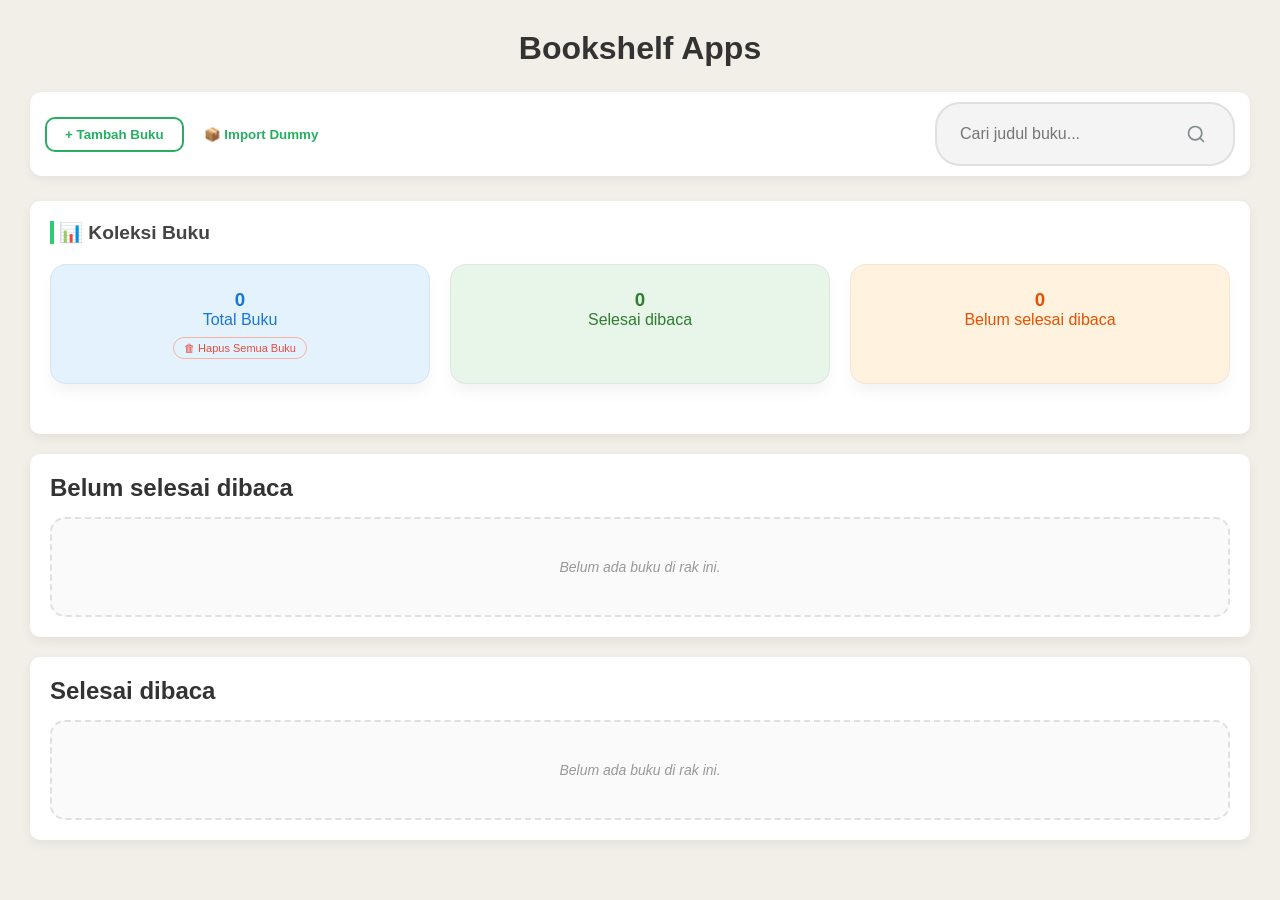
==== Dicoding Project/index.html @ 73decc6f "Fixed almost all" ====
<!DOCTYPE html>
<html lang="id">
  <head>
    <meta charset="UTF-8">
    <meta name="viewport" content="width=device-width, initial-scale=1.0">
    <title>Bookshelf Apps</title>
    <link rel="stylesheet" href="style.css">
    <script defer src="seed.js"></script>
    <script defer src="main.js"></script>
  </head>

  <div id="toast"></div>

  <body>

    <h1>Bookshelf Apps</h1>

    <!-- Search masih butuh perbaikan, target pengen jadiin form dan kliik baru kluar output -->
    <section class="top-bar">
      <button id="openAddModal" class="add-book"> + Tambah Buku</button>
      <button id="btnImport" class="action-btn-outline">📦 Import Dummy</button>

      <div class="search-section">
        <form id="searchBook" data-testid="searchBookForm" class="search-bar">
          <input id="searchBookTitle" type="text" 
          data-testid="searchBookFormTitleInput" placeholder="Cari judul buku..."/>
          <button id="searchSubmit" type="submit" data-testid="searchBookFormSubmitButton">
            <svg width="20" height="20" viewBox="0 0 24 24" fill="none" stroke="currentColor" stroke-width="2" stroke-linecap="round" stroke-linejoin="round">
                  <circle cx="11" cy="11" r="8"></circle>
                  <line x1="21" y1="21" x2="16.65" y2="16.65"></line>
              </svg>
          </button>
        </form>
      </div>
    </section>


    <section> 
      <h2 class="stats-title">📊 Koleksi Buku</h2>
      <div class="stats">
        
        <div class="stat">
          <h3 id="totalBooks">0</h3>
          <p>Total Buku</p>
          <button class="delete-shelf-btn" id="resetBooks">🗑 Hapus Semua Buku</button>
        </div>

        <div class="stat">
          <h3 id="completeBooks">0</h3>
          <p>Selesai dibaca</p>
          <button class="delete-shelf-btn" id="clearComplete">🗑 Hapus semua buku yang sudah selesai dibaca</button>
        </div>

        <div class="stat">
          <h3 id="incompleteBooks">0</h3>
          <p>Belum selesai dibaca</p>
          <button class="delete-shelf-btn" id="clearIncomplete">🗑 Hapus semua buku yang belum selesai dibaca</button>
        </div>
      </div>
    </section>

    <div class="bookshelf-container">
      <section class="shelf">
        <div class="shelf-header">
          <h2>Belum selesai dibaca</h2>
          <button class="bulk-btn-complete" id="markAllComplete">
            ✔ Mark all as read
          </button>
        </div>

        <div id="incompleteBookList" data-testid="incompleteBookList">  </div>

      </section>

      <section class="shelf">
        <div class="shelf-header">
          <h2>Selesai dibaca</h2>
          <button class="bulk-btn-incomplete" id="markAllIncomplete">
             Mark all as unread
          </button>
        </div>
        <div id="completeBookList" data-testid="completeBookList"></div>
      </section>
    </div>

    <div id="addBookModal" class="modal">
      <div class="modal-content">
        <h2>Tambah Buku</h2>
        <form id="bookForm" class="book-form" data-testid="bookForm">

          <label for="bookFormTitle">Judul</label>
          <input id="bookFormTitle"  type="text" 
          placeholder="Judul buku*"required data-testid="bookFormTitleInput">

          <label for="bookFormAuthor">Penulis</label>
          <input id="bookFormAuthor" type="text"  
          placeholder="Penulis*" required data-testid="bookFormAuthorInput">

          <label for="bookFormAuthor">Tahun</label>
          <input id="bookFormYear" type="number" 
          placeholder="Tahun*" required data-testid="bookFormYearInput">

          <label for="bookFormCover">Link Cover Buku</label>
          <input id="bookFormCover" type="url" placeholder="https://example.com/image.jpg">

          <p>* Wajib diisi</p>

          <label>
            <input id="bookFormIsComplete" type="checkbox" 
            data-testid="bookFormIsCompleteCheckbox" class="checkbox-status">
            Selesai dibaca
          </label> 
          <div class="modal-buttons">
            <button id="closeAddModal" type="button" class="btn-cancel">Batal</button>
            <button id="bookFormSubmit" type="submit" class="btn-submit" data-testid="bookFormSubmitButton">
               Tambahkan Buku
            </button>
          </div>
        </form>
      </div>
    </div>

    <div id="editModal" class="modal">
      <div class="modal-content">
        <h2>Edit Buku</h2>

        <input id="editTitle" type="text" placeholder="Judul Buku" required>
        <input id="editAuthor" type="text" placeholder="Penulis" required>
        <input id="editYear" type="number" placeholder="Tahun" required>
        <input id="editCover" type="url" placeholder="Link Cover Buku">

        <label>
          <input id="editComplete" type="checkbox" class="checkbox-status">
          Selesai dibaca
        </label>

        <div class="modal-buttons">
          <button id="saveEdit" type="submit" class="btn-submit">Simpan</button>
          <button type="button" class="btn-cancel" id="closeEditModal">Batal</button>
        </div>
      </div>
    </div>
  </body>
</html>
---- Dicoding Project/style.css ----
*{
box-sizing:border-box;
margin:0;
padding:0;
font-family:Segoe UI,Arial,sans-serif;
}

/* BODY */
body{
background:#f2efe8;
padding:30px;
color:#333;
}

/* TITLE */
h1{
text-align:center;
margin-bottom:25px;
font-weight:600;
}

/* BUTTON */
button{
padding:8px 12px;
border:none;
border-radius:6px;
cursor:pointer;
}

/* ACTION BUTTONS */
.action-btn-outline {
    padding: 10px;
    border-radius: 10px;
    border: 1px solid var(--border-color);
    background: var(--card-bg);
    cursor: pointer;
    transition: 0.3s;
    font-weight: 600;
    color: #27ae60;
    border-color: #27ae60;
}

section{
gap: 20px;
background:white;
padding:20px;
border-radius:10px;
margin-bottom:20px;
box-shadow:0 4px 12px rgba(0,0,0,0.06);
}

.top-bar {
    display: flex;
    gap: 10px;
    align-items: center;
    background: white;
    padding: 10px 15px;
    border-radius: 12px;
    box-shadow: 0 4px 10px rgba(0,0,0,0.05);
    margin-bottom: 25px;
}

.search-section {
    margin-left: auto; 
    width: 300px;
}

.search-bar {
    display: flex;
    align-items: center;
    background-color: #f4f4f4;
    border: 2px solid #e0e0e0;
    border-radius: 25px;
    padding: 5px 15px;
    transition: all 0.3s ease;
}

.search-bar input {
    border: none;
    background: transparent;
    padding: 8px;
    width: 100%;
    outline: none;
    font-size: 1rem;
}

.search-bar button {
    background: none;
    border: none;
    cursor: pointer;
    color: #7f8c8d;
    display: flex;
    align-items: center;
    justify-content: center;
    transition: color 0.3s;
}

.search-bar button:hover {
    color: #2ecc71;
}

/* STATS */
.stats {
    display: grid;
    grid-template-columns: repeat(3, 1fr);
    gap: 20px;
    margin-bottom: 30px;
}

.stats-title {
    font-size: 1.2rem;
    font-weight: 600;
    color: #444;
    margin-bottom: 20px;
    padding-left: 5px; 
    border-left: 4px solid #2ecc71; 
}

.stat {
    flex: 1;
    padding: 24px;
    margin: 0; 
    width: 100%;
    border-radius: 16px;
    text-align: center;
    transition: all 0.3s ease;
    border: 1px solid rgba(0,0,0,0.05); /* Border sangat tipis */
    box-shadow: 0 10px 15px -3px rgba(0, 0, 0, 0.05);
}

.stat:nth-child(1) { background-color: #e3f2fd; color: #1976d2; } /* Total */
.stat:nth-child(2) { background-color: #e8f5e9; color: #2e7d32; } /* Selesai */
.stat:nth-child(3) { background-color: #fff3e0; color: #e65100; } /* Belum Selesai */

.stat:hover {
    transform: translateY(-5px); /* Efek interaktif saat mouse di atasnya */
}

/* Delete Buttons in Stats */
.delete-shelf-btn {
    background: transparent;
    color: #e74c3c;
    border: 1px solid #fab1a0;
    padding: 4px 10px;
    border-radius: 15px;
    font-size: 11px;
    margin-top: 8px;
    cursor: pointer;
    transition: 0.2s;
}

.delete-shelf-btn:hover {
    background: #e74c3c;
    color: white;
}

.add-book {
    background: white;
    color: #27ae60;
    border: 2px solid #27ae60;
    padding: 8px 18px;
    border-radius: 10px;
    display: flex;
    align-items: center;
    gap: 8px;
    font-weight: bold;
}

.add-book:hover {
    color: #27ae60;
}

.modal button{
width:100%;
margin-top:10px;
padding:12px;
font-size:15px;
font-weight:600;
border:none;
border-radius:8px;
cursor:pointer;
box-shadow:0 4px 10px rgba(0,0,0,0.15);
}

.modal button:hover{
transform:translateY(-1px);
box-shadow:0 6px 14px rgba(0,0,0,0.18);
}

.modal button:active{
transform:scale(0.98);
}

/* INPUT */
input{
width:100%;
padding:10px;
margin:8px 0;
border:1px solid #ddd;
border-radius:6px;
}

/* EMPTY STATE */
.empty-state {
    grid-column: 1 / -1;
    width: 100%;
    padding: 40px 20px;
    text-align: center;
    border: 2px dashed #e0e0e0;
    border-radius: 15px;
    background-color: #fafafa;
}

.empty-state p {
    color: #999;
    font-size: 14px;
    font-style: italic;
    margin: 0;
}

/* BOOK GRID / SHELF */
#incompleteBookList,
#completeBookList{
display:grid;
grid-template-columns:repeat(auto-fill,minmax(160px,1fr));
gap:20px;
margin-top:15px;
}

.bulk-btn-incomplete{
background:#fff3e0;
color:#e65100;
}

.bulk-btn-incomplete:hover{
background:#e65100;
color:white;
}

.bulk-btn-complete{
background:#4CAF50;
color:white;
}

.bulk-btn-complete:hover{
background:#43a047;
}

.shelf-header{
display:flex;
align-items:center;
justify-content:space-between;
margin-bottom:15px;
}

/* BOOK CARD */
.book { 
position:relative;
display:flex;
flex-direction:column;
background: #ffffff;
padding: 10px;
border-radius: 15px;
transition:0.2s;
z-index:1;
}

.book:hover{
transform:translateY(-5px);
z-index: 50;
}

.book img{
width:100%;
height:220px;
object-fit:cover;
background-color: #cfcfcf;
border-radius:8px;
box-shadow:
0 8px 15px rgba(0,0,0,0.25);
margin-bottom:8px;
}

.book:hover img{
transform:scale(1.02);
}

.book h3 {
    font-size: 15px;
    margin: 10px 0 4px 0;
    color: #333;
    display: -webkit-box;
    -webkit-line-clamp: 1;
    -webkit-box-orient: vertical;
    overflow: hidden;
}

.book:hover h3 {
    -webkit-line-clamp: unset; /* Lepas batasannya pas hover */
    overflow: visible;
    white-space: normal;
}

.book p{
font-size:12px;
color:#777;
margin: 2px 0;
}

.menu-button{
position:absolute;
top:8px;
right:8px;
border:none;
background:none;
font-size:18px;
cursor:pointer;
opacity:0;
transition:0.2s;
z-index: 10;
}

.book:hover .menu-button{
opacity:1;
}

 /* BOOK MENU BUTTON */

.menu-button{
position:absolute;
top:8px;
right:8px;

background:rgba(0,0,0,0.5);
color:white;

border:none;
border-radius:6px;

width:26px;
height:26px;

display:flex;
align-items:center;
justify-content:center;

opacity:0;
transition:0.2s;
}

.book:hover .menu-button{
opacity:1;
}

/* DROPDOWN MENU */
.dropdown-menu{
position:absolute;
top:38px;
right:8px;
background:white;
border-radius:8px;
box-shadow:0 6px 20px rgba(0,0,0,0.15);
display:none;
flex-direction:column;
overflow:hidden;
z-index:10;
}

.dropdown-menu button{
padding:8px 12px;
background:none;
border:none;
text-align:left;
font-size:13px;
cursor:pointer;
}

.dropdown-menu button:hover{
background:#f3f3f3;
}

.dropdown-menu.show{
display:flex;
}


/* TOGGLE MARK BUTTON  */
.toggle-btn{
position:absolute;
display:flex;
align-items:center;
justify-content:center;
width:30px;
height:30px;
border:none;
font-size:14px;
color:#fff;
box-shadow:0 4px 10px rgba(0,0,0,0.25);
transition:0.2s;
z-index:999;
}

.toggle-btn.incomplete, 
.toggle-btn.complete:hover{
background-color: #ccc;
}

.toggle-btn.complete, 
.toggle-btn.incomplete:hover{
background:#4CAF50;
}

.toggle-btn::after{
content:attr(data-tooltip);
position:absolute;
transform:translateX(-50%);
bottom:110%;
left:90%;
padding:4px 8px;
border-radius:5px;
font-size:11px;
background:#333;
color:white;
white-space:nowrap;
opacity:0;
pointer-events:none;
transition:0.5s;
z-index:1;
}

.toggle-btn:hover::after{
opacity:1;
transition-delay:1.0s;
}

/* MODAL */
.modal {
    display: none; 
    position: fixed;
    z-index: 500;
    left: 0;
    top: 0;
    width: 100%;
    height: 100%;
    background-color: rgba(0, 0, 0, 0.5);
    backdrop-filter: blur(4px);
    align-items: center;
    justify-content: center;
}
/* Animasi untuk modal muncul dengan efek slide down */
@keyframes slideDown {
    from { transform: translateY(-30px); opacity: 0; }
    to { transform: translateY(0); opacity: 1; }
}

/* MODAL BOX */
.modal-content {
    background-color: #ffffff;
    padding: 30px;
    border-radius: 20px;
    width: 90%;
    max-width: 420px;
    box-shadow: 0 15px 35px rgba(0,0,0,0.2);
    animation: slideDown 0.5s ease-out;
}

/* MODAL TITLE */
.modal-content h2 {
    margin-top: 0;
    margin-bottom: 20px;
    font-size: 22px;
    text-align: center;
    color: #333;
}

/* MODAL INPUT */
.modal input {
    padding: 12px 15px;
    border: 1.5px solid #eee;
    border-radius: 12px;
    font-size: 14px;
    background-color: #f9f9f9;
    transition: all 0.2s ease;
}

.modal input:focus {
    outline: none;
    border-color: #2ecc71;
    background-color: #fff;
    box-shadow: 0 0 0 4px rgba(46, 204, 113, 0.1);
}

/* Checkbox Section */
.checkbox-status {
    margin: 0;
    width: 16px;
    height: 16px;
    cursor:pointer;
}

.modal-content p {
    margin: 0 0 20px 0;
    font-size: 12px;
    color: #e74c3c;
    font-style: italic;
}

.modal-buttons {
    display: flex;
    gap: 12px;
    margin-top: 25px;
}

.btn-submit {
    flex: 2;
    background-color: #2ecc71;
    color: white;
    border: none;
    padding: 12px;
    border-radius: 12px;
    font-weight: bold;
    cursor: pointer;
    transition: 0.3s;
}

.btn-submit:hover {
    background-color: #27ae60;
    transform: translateY(-2px);
}

.btn-cancel {
    flex: 1;
    background-color: #f5f5f5;
    color: #777;
    border: none;
    padding: 10px;
    border-radius: 12px;
    font-weight: 600;
    cursor: pointer;
    align-items: center;
}

.btn-cancel:hover {
    background-color: #eee;
}

/* TOAST NOTIFICATION */
#toast{
position:fixed;
bottom:30px;
right:30px;
background:#4CAF50;
color:white;
padding:12px 18px;
border-radius:8px;
font-size:14px;
font-weight:500;
box-shadow:0 6px 15px rgba(0,0,0,0.2);
opacity:0;
transform:translateY(20px);
transition:0.3s;
z-index:999;
}

#toast.show{
opacity:1;
transform:translateY(0);
}

/* --- MOBILE OPTIMIZATION --- */

@media (max-width: 768px) {
    body {
        padding: 15px; 
    }

    .top-bar {
        display:flex;
        flex-direction: column;
        align-items: center;
        padding: 15px;
        gap: 15px;
    }

    .search-section {
        margin-left: 0;
        width: 100%; 
    }

    .stats {
        grid-template-columns: 1fr;
        gap: 10px;
    }
    
    .stat {
        margin-bottom: 10px;
        padding: 15px;
    }
}

@media (max-width: 480px) {
    #incompleteBookList,
    #completeBookList {
        grid-template-columns: repeat(2, 1fr); 
        gap: 12px;
    }

    .book img {
        height: 180px;
    }

    .menu-button {
        opacity: 1;
        width: 32px; 
        height: 32px;
    }

    h1 {
        font-size: 1.5rem;
    }
}
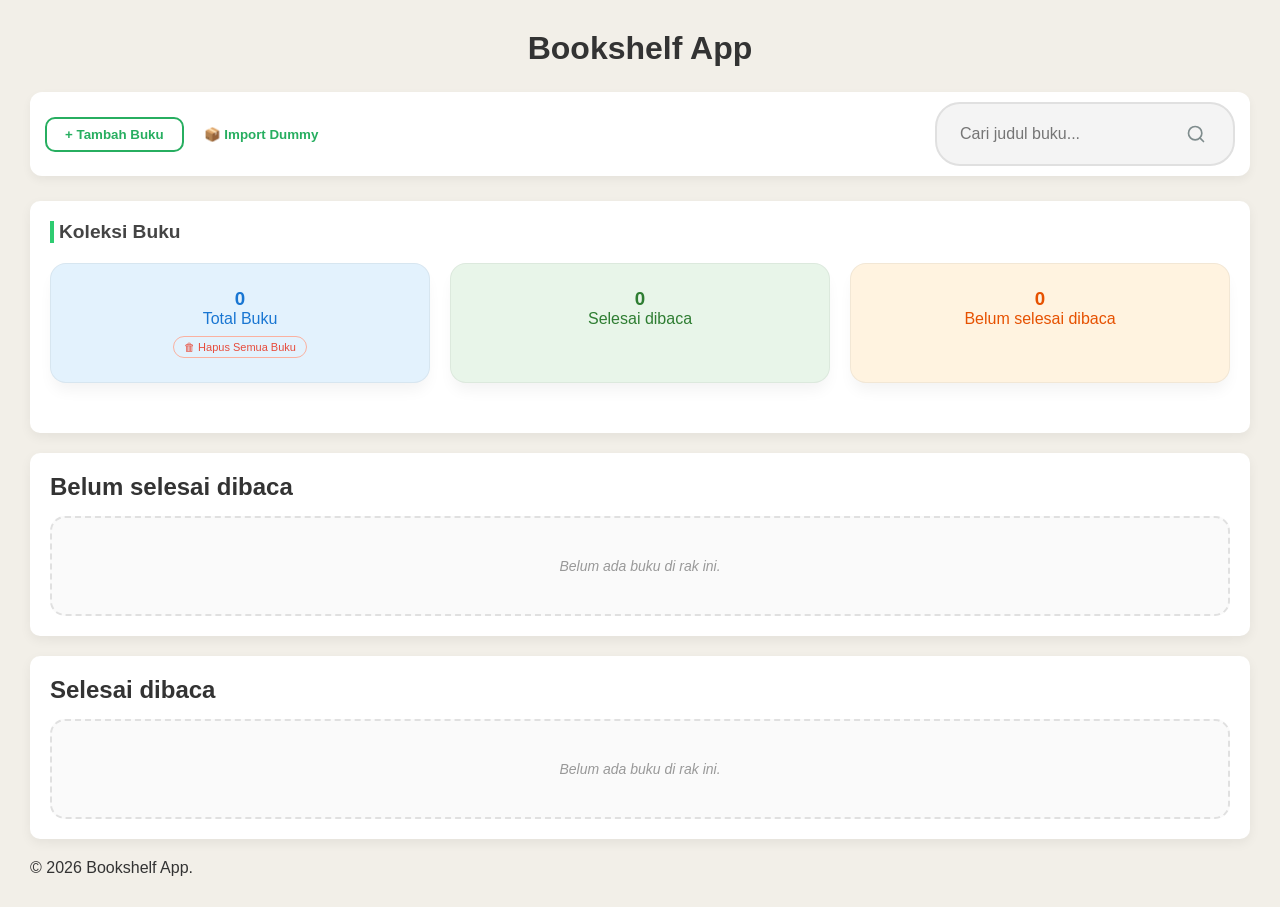
==== commit bc317f0c: "Update project like the template" ====
--- a/Dicoding Project/index.html
+++ b/Dicoding Project/index.html
@@ -1,66 +1,68 @@
 <!DOCTYPE html>
 <html lang="id">
+
   <head>
     <meta charset="UTF-8">
     <meta name="viewport" content="width=device-width, initial-scale=1.0">
-    <title>Bookshelf Apps</title>
+    <title>Bookshelf App</title>
+
+    <!-- Impor script kamu di sini -->
+    <!-- Lampirkan `defer` jika pemanggilan dilakukan dalam <head> -->
     <link rel="stylesheet" href="style.css">
     <script defer src="seed.js"></script>
     <script defer src="main.js"></script>
   </head>
 
-  <div id="toast"></div>
+  <body>
+    <header>
+      <h1>Bookshelf App</h1>
+    </header>
+    
+    <div id="toast"></div>
+    
+    <main>
+      <section id="action" class="top-bar">
+        <button id="openAddModal" class="add-book"> + Tambah Buku</button>
+        <button id="btnImport" class="action-btn-outline">📦 Import Dummy</button>
 
-  <body>
+        <div class="search-section">
+          <form id="searchBook" data-testid="searchBookForm" class="search-bar">
+            <input id="searchBookTitle" type="text" 
+            data-testid="searchBookFormTitleInput" placeholder="Cari judul buku..."/>
+            <button id="searchSubmit" type="submit" data-testid="searchBookFormSubmitButton">
+              <svg width="20" height="20" viewBox="0 0 24 24" fill="none" stroke="currentColor" stroke-width="2" stroke-linecap="round" stroke-linejoin="round">
+                    <circle cx="11" cy="11" r="8"></circle>
+                    <line x1="21" y1="21" x2="16.65" y2="16.65"></line>
+                </svg>
+            </button>
+          </form>
+        </div>
+      </section>
 
-    <h1>Bookshelf Apps</h1>
+      <section id="statsSection"> 
+        <h2 class="stats-title"> Koleksi Buku</h2>
+        <div class="stats-section">
+          <div class="stat">
+            <h3 id="totalBooks">0</h3>
+            <p>Total Buku</p>
+            <button class="delete-shelf-btn" id="resetBooks">🗑 Hapus Semua Buku</button>
+          </div>
 
-    <!-- Search masih butuh perbaikan, target pengen jadiin form dan kliik baru kluar output -->
-    <section class="top-bar">
-      <button id="openAddModal" class="add-book"> + Tambah Buku</button>
-      <button id="btnImport" class="action-btn-outline">📦 Import Dummy</button>
+          <div class="stat">
+            <h3 id="completeBooks">0</h3>
+            <p>Selesai dibaca</p>
+            <button class="delete-shelf-btn" id="clearComplete">🗑 Hapus semua buku yang sudah selesai dibaca</button>
+          </div>
 
-      <div class="search-section">
-        <form id="searchBook" data-testid="searchBookForm" class="search-bar">
-          <input id="searchBookTitle" type="text" 
-          data-testid="searchBookFormTitleInput" placeholder="Cari judul buku..."/>
-          <button id="searchSubmit" type="submit" data-testid="searchBookFormSubmitButton">
-            <svg width="20" height="20" viewBox="0 0 24 24" fill="none" stroke="currentColor" stroke-width="2" stroke-linecap="round" stroke-linejoin="round">
-                  <circle cx="11" cy="11" r="8"></circle>
-                  <line x1="21" y1="21" x2="16.65" y2="16.65"></line>
-              </svg>
-          </button>
-        </form>
-      </div>
-    </section>
+          <div class="stat">
+            <h3 id="incompleteBooks">0</h3>
+            <p>Belum selesai dibaca</p>
+            <button class="delete-shelf-btn" id="clearIncomplete">🗑 Hapus semua buku yang belum selesai dibaca</button>
+          </div>
+        </div>
+      </section>
 
-
-    <section> 
-      <h2 class="stats-title">📊 Koleksi Buku</h2>
-      <div class="stats">
-        
-        <div class="stat">
-          <h3 id="totalBooks">0</h3>
-          <p>Total Buku</p>
-          <button class="delete-shelf-btn" id="resetBooks">🗑 Hapus Semua Buku</button>
-        </div>
-
-        <div class="stat">
-          <h3 id="completeBooks">0</h3>
-          <p>Selesai dibaca</p>
-          <button class="delete-shelf-btn" id="clearComplete">🗑 Hapus semua buku yang sudah selesai dibaca</button>
-        </div>
-
-        <div class="stat">
-          <h3 id="incompleteBooks">0</h3>
-          <p>Belum selesai dibaca</p>
-          <button class="delete-shelf-btn" id="clearIncomplete">🗑 Hapus semua buku yang belum selesai dibaca</button>
-        </div>
-      </div>
-    </section>
-
-    <div class="bookshelf-container">
-      <section class="shelf">
+      <section id="incompleteBooks" class="shelf">
         <div class="shelf-header">
           <h2>Belum selesai dibaca</h2>
           <button class="bulk-btn-complete" id="markAllComplete">
@@ -69,65 +71,78 @@
         </div>
 
         <div id="incompleteBookList" data-testid="incompleteBookList">  </div>
-
       </section>
 
-      <section class="shelf">
+      <section id="completeBooks" class="shelf">
         <div class="shelf-header">
           <h2>Selesai dibaca</h2>
           <button class="bulk-btn-incomplete" id="markAllIncomplete">
-             Mark all as unread
+            Mark all as unread
           </button>
         </div>
         <div id="completeBookList" data-testid="completeBookList"></div>
       </section>
-    </div>
+    </main>
+    
+    <footer>
+      <p>&copy; 2026 Bookshelf App.</p>
+    </footer>
 
+    
     <div id="addBookModal" class="modal">
       <div class="modal-content">
         <h2>Tambah Buku</h2>
         <form id="bookForm" class="book-form" data-testid="bookForm">
+          <div>
+            <label for="bookFormTitle">Judul</label>
+            <input id="bookFormTitle"  type="text" 
+            placeholder="Judul buku*"required data-testid="bookFormTitleInput">
+          </div>
 
-          <label for="bookFormTitle">Judul</label>
-          <input id="bookFormTitle"  type="text" 
-          placeholder="Judul buku*"required data-testid="bookFormTitleInput">
+          <div>
+            <label for="bookFormAuthor">Penulis</label>
+            <input id="bookFormAuthor" type="text"  
+            placeholder="Penulis*" required data-testid="bookFormAuthorInput">
+          </div>
 
-          <label for="bookFormAuthor">Penulis</label>
-          <input id="bookFormAuthor" type="text"  
-          placeholder="Penulis*" required data-testid="bookFormAuthorInput">
+          <div>
+            <label for="bookFormYear">Tahun</label>
+            <input id="bookFormYear" type="number" 
+            placeholder="Tahun*" required data-testid="bookFormYearInput">
+          </div>
 
-          <label for="bookFormAuthor">Tahun</label>
-          <input id="bookFormYear" type="number" 
-          placeholder="Tahun*" required data-testid="bookFormYearInput">
-
-          <label for="bookFormCover">Link Cover Buku</label>
-          <input id="bookFormCover" type="url" placeholder="https://example.com/image.jpg">
+          <!-- <div>
+            <label for="bookFormCover">Link cover buku</label>
+            <input id="bookFormCover" type="url" placeholder="https://example.com/image.jpg">
+          </div> -->
 
           <p>* Wajib diisi</p>
 
-          <label>
-            <input id="bookFormIsComplete" type="checkbox" 
-            data-testid="bookFormIsCompleteCheckbox" class="checkbox-status">
-            Selesai dibaca
-          </label> 
+          <div>
+            <label>
+              <input id="bookFormIsComplete" type="checkbox" 
+              data-testid="bookFormIsCompleteCheckbox" class="checkbox-status">
+                Selesai dibaca
+            </label> 
+          </div>
+          
           <div class="modal-buttons">
             <button id="closeAddModal" type="button" class="btn-cancel">Batal</button>
             <button id="bookFormSubmit" type="submit" class="btn-submit" data-testid="bookFormSubmitButton">
-               Tambahkan Buku
+               Masukkan buku ke rak
             </button>
           </div>
         </form>
       </div>
     </div>
 
-    <div id="editModal" class="modal">
+    <div id="editBookModal" class="modal">
       <div class="modal-content">
         <h2>Edit Buku</h2>
-
         <input id="editTitle" type="text" placeholder="Judul Buku" required>
         <input id="editAuthor" type="text" placeholder="Penulis" required>
         <input id="editYear" type="number" placeholder="Tahun" required>
-        <input id="editCover" type="url" placeholder="Link Cover Buku">
+        <!-- <input id="editCover" type="url" placeholder="Link Cover Buku"> -->
 
         <label>
           <input id="editComplete" type="checkbox" class="checkbox-status">
@@ -135,8 +150,9 @@
         </label>
 
         <div class="modal-buttons">
+          <button type="button" class="btn-cancel" id="closeEditModal">Batal</button>
           <button id="saveEdit" type="submit" class="btn-submit">Simpan</button>
-          <button type="button" class="btn-cancel" id="closeEditModal">Batal</button>
+          
         </div>
       </div>
     </div>
--- a/Dicoding Project/style.css
+++ b/Dicoding Project/style.css
@@ -100,7 +100,7 @@
 }
 
 /* STATS */
-.stats {
+.stats-section {
     display: grid;
     grid-template-columns: repeat(3, 1fr);
     gap: 20px;
@@ -170,6 +170,190 @@
     color: #27ae60;
 }
 
+/* INPUT */
+input{
+width:100%;
+padding:10px;
+margin:8px 0;
+border:1px solid #ddd;
+border-radius:6px;
+}
+
+/* EMPTY STATE */
+.empty-state {
+    grid-column: 1 / -1;
+    width: 100%;
+    padding: 40px 20px;
+    text-align: center;
+    border: 2px dashed #e0e0e0;
+    border-radius: 15px;
+    background-color: #fafafa;
+}
+
+.empty-state p {
+    color: #999;
+    font-size: 14px;
+    font-style: italic;
+    margin: 0;
+}
+
+/* BOOK GRID / SHELF */
+#incompleteBookList,
+#completeBookList{
+display:grid;
+grid-template-columns:repeat(auto-fill,minmax(160px,1fr));
+gap:20px;
+margin-top:15px;
+}
+
+.bulk-btn-incomplete{
+background:#fff3e0;
+color:#e65100;
+}
+
+.bulk-btn-incomplete:hover{
+background:#e65100;
+color:white;
+}
+
+.bulk-btn-complete{
+background:#4CAF50;
+color:white;
+}
+
+.bulk-btn-complete:hover{
+background:#43a047;
+}
+
+.shelf-header{
+display:flex;
+align-items:center;
+justify-content:space-between;
+margin-bottom:15px;
+}
+
+/* BOOK CARD */
+.book { 
+position:relative;
+display:flex;
+flex-direction:column;
+background: #ffffff;
+padding: 10px;
+border-radius: 15px;
+transition:0.2s;
+z-index:1;
+}
+
+.book:hover{
+transform:translateY(-5px);
+z-index: 50;
+}
+
+.book img{
+width:100%;
+height:220px;
+object-fit:cover;
+background-color: #cfcfcf;
+border-radius:8px;
+box-shadow:
+0 8px 15px rgba(0,0,0,0.25);
+margin-bottom:8px;
+}
+
+.book:hover img{
+transform:scale(1.02);
+}
+
+.book h3 {
+    font-size: 15px;
+    margin: 10px 0 4px 0;
+    color: #333;
+    display: -webkit-box;
+    -webkit-line-clamp: 1;
+    -webkit-box-orient: vertical;
+    overflow: hidden;
+}
+
+.book:hover h3 {
+    -webkit-line-clamp: unset; /* Lepas batasannya pas hover */
+    overflow: visible;
+    white-space: normal;
+}
+
+.book p{
+font-size:12px;
+color:#777;
+margin: 2px 0;
+}
+
+.action-container {
+    display: flex;
+    flex-direction: column; /* Tombol berderet ke bawah seperti di mockup kamu */
+    gap: 8px;               /* Jarak antar tombol */
+    margin-top: 15px;
+}
+
+.action-container button {
+    display: flex;
+    align-items: center;
+    justify-content: center;
+    padding: 10px;
+    border: none;
+    border-radius: 8px;
+    font-family: inherit;
+    font-size: 14px;
+    font-weight: 500;
+    cursor: pointer;
+    transition: all 0.2s ease;
+    background-color: #f3f4f6; /* Warna dasar abu-abu sangat muda */
+    color: #374151;
+}
+
+/* Tombol Centang (Toggle Selesai/Belum) */
+.status-btn.incomplete {
+    color: #059669; /* Hijau */
+    background-color: #ecfdf5;
+}
+
+.status-btn.complete {
+    color: #6b7280; /* Abu-abu */
+}
+
+.status-btn:hover {
+    filter: brightness(0.95);
+}
+
+/* Tombol Edit */
+.action-container button[data-testid="bookItemEditButton"] {
+    background-color: #fff7ed;
+    color: #c2410c; /* Oranye */
+}
+
+.action-container button[data-testid="bookItemEditButton"]:hover {
+    background-color: #ffedd5;
+}
+
+/* Tombol Hapus */
+.action-container button[data-testid="bookItemDeleteButton"] {
+    background-color: #fef2f2;
+    color: #dc2626; /* Merah */
+}
+
+.action-container button[data-testid="bookItemDeleteButton"]:hover {
+    background-color: #fee2e2;
+}
+
+.footer {
+    text-align: center;
+    padding: 20px;
+    background-color: #f2f2f2;
+    color: #777;
+    font-size: 14px;
+    margin-top: 30px;
+}
+
+/* MODAL */
+
 .modal button{
 width:100%;
 margin-top:10px;
@@ -191,249 +375,6 @@
 transform:scale(0.98);
 }
 
-/* INPUT */
-input{
-width:100%;
-padding:10px;
-margin:8px 0;
-border:1px solid #ddd;
-border-radius:6px;
-}
-
-/* EMPTY STATE */
-.empty-state {
-    grid-column: 1 / -1;
-    width: 100%;
-    padding: 40px 20px;
-    text-align: center;
-    border: 2px dashed #e0e0e0;
-    border-radius: 15px;
-    background-color: #fafafa;
-}
-
-.empty-state p {
-    color: #999;
-    font-size: 14px;
-    font-style: italic;
-    margin: 0;
-}
-
-/* BOOK GRID / SHELF */
-#incompleteBookList,
-#completeBookList{
-display:grid;
-grid-template-columns:repeat(auto-fill,minmax(160px,1fr));
-gap:20px;
-margin-top:15px;
-}
-
-.bulk-btn-incomplete{
-background:#fff3e0;
-color:#e65100;
-}
-
-.bulk-btn-incomplete:hover{
-background:#e65100;
-color:white;
-}
-
-.bulk-btn-complete{
-background:#4CAF50;
-color:white;
-}
-
-.bulk-btn-complete:hover{
-background:#43a047;
-}
-
-.shelf-header{
-display:flex;
-align-items:center;
-justify-content:space-between;
-margin-bottom:15px;
-}
-
-/* BOOK CARD */
-.book { 
-position:relative;
-display:flex;
-flex-direction:column;
-background: #ffffff;
-padding: 10px;
-border-radius: 15px;
-transition:0.2s;
-z-index:1;
-}
-
-.book:hover{
-transform:translateY(-5px);
-z-index: 50;
-}
-
-.book img{
-width:100%;
-height:220px;
-object-fit:cover;
-background-color: #cfcfcf;
-border-radius:8px;
-box-shadow:
-0 8px 15px rgba(0,0,0,0.25);
-margin-bottom:8px;
-}
-
-.book:hover img{
-transform:scale(1.02);
-}
-
-.book h3 {
-    font-size: 15px;
-    margin: 10px 0 4px 0;
-    color: #333;
-    display: -webkit-box;
-    -webkit-line-clamp: 1;
-    -webkit-box-orient: vertical;
-    overflow: hidden;
-}
-
-.book:hover h3 {
-    -webkit-line-clamp: unset; /* Lepas batasannya pas hover */
-    overflow: visible;
-    white-space: normal;
-}
-
-.book p{
-font-size:12px;
-color:#777;
-margin: 2px 0;
-}
-
-.menu-button{
-position:absolute;
-top:8px;
-right:8px;
-border:none;
-background:none;
-font-size:18px;
-cursor:pointer;
-opacity:0;
-transition:0.2s;
-z-index: 10;
-}
-
-.book:hover .menu-button{
-opacity:1;
-}
-
- /* BOOK MENU BUTTON */
-
-.menu-button{
-position:absolute;
-top:8px;
-right:8px;
-
-background:rgba(0,0,0,0.5);
-color:white;
-
-border:none;
-border-radius:6px;
-
-width:26px;
-height:26px;
-
-display:flex;
-align-items:center;
-justify-content:center;
-
-opacity:0;
-transition:0.2s;
-}
-
-.book:hover .menu-button{
-opacity:1;
-}
-
-/* DROPDOWN MENU */
-.dropdown-menu{
-position:absolute;
-top:38px;
-right:8px;
-background:white;
-border-radius:8px;
-box-shadow:0 6px 20px rgba(0,0,0,0.15);
-display:none;
-flex-direction:column;
-overflow:hidden;
-z-index:10;
-}
-
-.dropdown-menu button{
-padding:8px 12px;
-background:none;
-border:none;
-text-align:left;
-font-size:13px;
-cursor:pointer;
-}
-
-.dropdown-menu button:hover{
-background:#f3f3f3;
-}
-
-.dropdown-menu.show{
-display:flex;
-}
-
-
-/* TOGGLE MARK BUTTON  */
-.toggle-btn{
-position:absolute;
-display:flex;
-align-items:center;
-justify-content:center;
-width:30px;
-height:30px;
-border:none;
-font-size:14px;
-color:#fff;
-box-shadow:0 4px 10px rgba(0,0,0,0.25);
-transition:0.2s;
-z-index:999;
-}
-
-.toggle-btn.incomplete, 
-.toggle-btn.complete:hover{
-background-color: #ccc;
-}
-
-.toggle-btn.complete, 
-.toggle-btn.incomplete:hover{
-background:#4CAF50;
-}
-
-.toggle-btn::after{
-content:attr(data-tooltip);
-position:absolute;
-transform:translateX(-50%);
-bottom:110%;
-left:90%;
-padding:4px 8px;
-border-radius:5px;
-font-size:11px;
-background:#333;
-color:white;
-white-space:nowrap;
-opacity:0;
-pointer-events:none;
-transition:0.5s;
-z-index:1;
-}
-
-.toggle-btn:hover::after{
-opacity:1;
-transition-delay:1.0s;
-}
-
-/* MODAL */
 .modal {
     display: none; 
     position: fixed;
@@ -446,7 +387,9 @@
     backdrop-filter: blur(4px);
     align-items: center;
     justify-content: center;
-}
+    z-index:9999;
+}
+
 /* Animasi untuk modal muncul dengan efek slide down */
 @keyframes slideDown {
     from { transform: translateY(-30px); opacity: 0; }
@@ -609,12 +552,6 @@
         height: 180px;
     }
 
-    .menu-button {
-        opacity: 1;
-        width: 32px; 
-        height: 32px;
-    }
-
     h1 {
         font-size: 1.5rem;
     }
